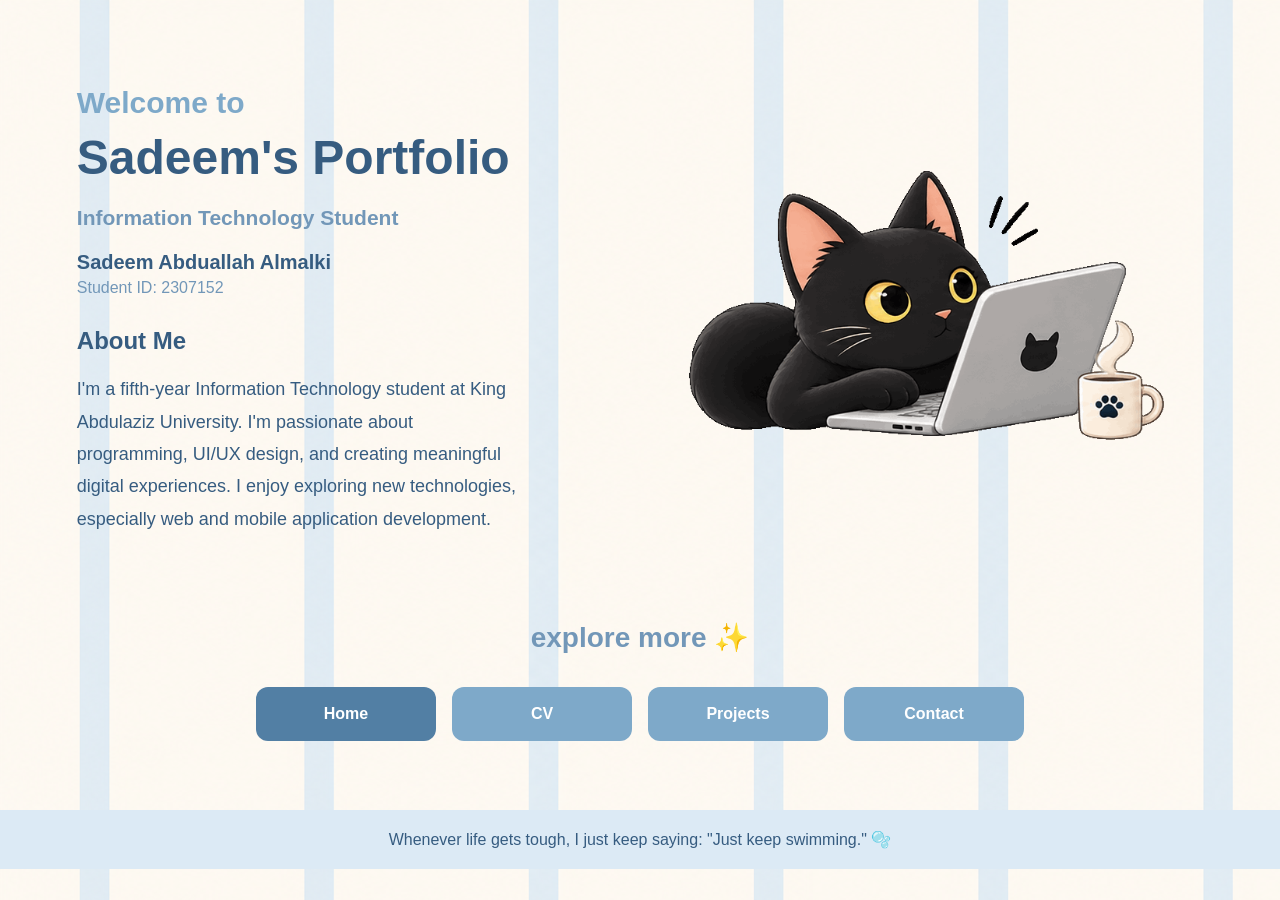
==== 2307152/index.html @ 3858bbac "Add files via upload" ====
<!DOCTYPE html>
<html lang="en">

<head>
    <meta charset="UTF-8">
    <meta name="viewport" content="width=device-width, initial-scale=1.0">

    <!-- Page Title -->
    <title>Home | Sadeem's Portfolio</title>

    <!-- External CSS File -->
    <link rel="stylesheet" href="style.css">
</head>

<body>

    <main class="home-page">

        <!-- Animated Cat Image -->
        <div class="welcome-image">
            <img src="images/cat-laptop.gif"
                 alt="Black cat using a laptop">
        </div>

        <!-- Welcome and About Me -->
        <section class="welcome-text">

            <h2>Welcome to</h2>

            <h1>Sadeem's Portfolio</h1>

            <h3>Information Technology Student</h3>

            <!-- Student Information -->
            <p class="student-name">
                Sadeem Abduallah Almalki
            </p>

            <p class="student-id">
                Student ID: 2307152
            </p>

            <!-- About Me -->
            <h3 class="about-title">About Me</h3>

            <p class="about-description">
                I'm a fifth-year Information Technology
                student at King Abdulaziz University.
                I'm passionate about programming,
                UI/UX design, and creating meaningful
                digital experiences. I enjoy exploring
                new technologies, especially web and
                mobile application development.
            </p>

        </section>

        <!-- explore More Section -->
        <section class="explore-section">

            <h2>explore more ✨</h2>

            <!-- page navigation buttons -->
            <nav class="home-navigation">

                <a href="index.html"
                   class="home-link current">Home</a>

                <a href="cv.html"
                   class="home-link">CV</a>

                <a href="labs.html"
                   class="home-link">Projects</a>

                <a href="contact.html"
                   class="home-link">Contact</a>

            </nav>

        </section>

    </main>

    <!-- Footer  -->
    <footer class="site-footer">
        <p>Whenever life gets tough, I just keep saying: "Just keep swimming." 🫧</p>
    </footer>


</body>
</html>
---- 2307152/style.css ----
/* general Website style */

* {
    box-sizing: border-box;
}

body {
    margin: 0;
    padding: 0;
    background-color: #FFF9F0;
    background-image: url("images/backGround.png");
    background-repeat: repeat;
    color: #365C80;
    font-family: Arial, sans-serif;
}

/* Navigation Bar -- shared among All Pages */

.site-header {
    background-color: #DCEAF5;
    padding: 20px 7%;
}

.navbar {
    display: flex;
    justify-content: space-between;
    align-items: center;
    flex-wrap: wrap;
}

.nav-logo h2 {
    color: #365C80;
    font-size: 23px;
    margin: 0;
}

.nav-logo p {
    color: #7297B8;
    font-size: 13px;
    margin-top: 5px;
    margin-bottom: 0;
}

.nav-links a {
    display: inline-block;
    color: #365C80;
    text-decoration: none;
    font-weight: bold;
    margin-left: 25px;
}

.nav-links a:hover {
    color: #527FA4;
    text-decoration: underline;
}

.nav-links .active {
    color: #527FA4;
    text-decoration: underline;
}



/* profile picture -- cv , contact and labs pages */

.profile-photo {
    width: 150px;
    height: 150px;
    border-radius: 50%;
    border: 4px solid #7EA9C9;
    object-fit: cover;
    margin-bottom: 15px;
}

/* footer -- shared among all pages*/

.site-footer {
    background-color: #DCEAF5;
    color: #365C80;
    text-align: center;
    padding: 20px;
}

.site-footer p {
    margin: 0;
}


/*-- home page layout --*/

.home-page {
    min-height: 90vh;
    padding: 50px 6%;
    display: flex;
    flex-direction: row-reverse;
    align-items: center;
    justify-content: space-between;
    flex-wrap: wrap;
}


/* -animated Cat- */

.welcome-image {
    width: 50%;
    text-align: center;
}

.welcome-image img {
    width: 100%;
    max-width: 950px;
    height: auto;
    border-radius: 15px;
}


/*  -Welcome Text- */

.welcome-text {
    width: 40%;
}

.welcome-text h2 {
    font-size: 30px;
    color: #7EA9C9;
    margin-bottom: 10px;
}

.welcome-text h1 {
    font-size: 48px;
    color: #365C80;
    margin-top: 0;
    margin-bottom: 20px;
}

.welcome-text h3 {
    font-size: 21px;
    color: #7297B8;
}


/* -student Information- */

.student-name {
    font-size: 20px;
    font-weight: bold;
    margin-bottom: 5px;
}

.student-id {
    font-size: 16px;
    color: #7297B8;
    margin-top: 0;
}


/* -About Me-*/

.welcome-text .about-title {
    color: #365C80;
    font-size: 24px;
    margin-top: 30px;
    margin-bottom: 10px;
}

.about-description {
    font-size: 18px;
    line-height: 1.8;
    max-width: 500px;
}


/*  -explore more section- */

.explore-section {
    width: 100%;
    text-align: center;
    margin-top: 45px;
}

.explore-section h2 {
    font-size: 28px;
    color: #7297B8;
    margin-top: 0;
    margin-bottom: 25px;
}


/* -home navigation Buttons-   */

.home-navigation {
    width: 100%;
    display: flex;
    justify-content: center;
    flex-wrap: wrap;
}

.home-link {
    display: inline-block;
    background-color: #7EA9C9;
    color: white;
    text-decoration: none;
    padding: 18px 35px;
    border-radius: 12px;
    font-weight: bold;
    text-align: center;
    min-width: 180px;
    margin: 8px;
}

.home-link:hover {
    background-color: #527FA4;
}

.home-link.current {
    background-color: #527FA4;
}


/* --- home page Responsive design , so website can apply to screen for different sizes---*/

@media (max-width: 768px) {

    /* -Home Page- */

    .home-page {
        flex-direction: column;
        padding: 35px 6%;
        text-align: center;
    }

    /* -animated Cat- */

    .welcome-image {
        width: 100%;
        margin-bottom: 30px;
    }

    .welcome-image img {
        max-width: 500px;
    }

    /* -Welcome Text- */

    .welcome-text {
        width: 100%;
    }

    .welcome-text h1 {
        font-size: 36px;
    }

    .welcome-text h2 {
        font-size: 26px;
    }

    .welcome-text h3 {
        font-size: 18px;
    }

    .student-name {
        font-size: 19px;
    }

    /* -about me- */

    .welcome-text .about-title {
        font-size: 22px;
    }

    .about-description {
        font-size: 16px;
        margin-left: auto;
        margin-right: auto;
    }

    /* -explore more- */

    .explore-section {
        margin-top: 35px;
    }

    .explore-section h2 {
        font-size: 25px;
    }

    .home-link {
        min-width: 120px;
        padding: 12px 18px;
        margin: 5px;
    }

}


/* --- main layout of the cv page --- */

.cv-page {
    display: flex;
    justify-content: space-between;
    align-items: flex-start;
    padding: 35px 7%;
    max-width: 1400px;
    margin-left: auto;
    margin-right: auto;
}


/* - left sidebar- */

.cv-sidebar {
    width: 24%;
    background-color: white;
    padding: 25px 18px;
    border-radius: 15px;
    text-align: center;
}




/* -sidebar navigation buttons- */

.cv-section-buttons a {
    display: block;
    background-color: #7EA9C9;
    color: white;
    text-decoration: none;
    font-weight: bold;
    padding: 12px;
    margin-bottom: 8px;
    border-radius: 9px;
}

.cv-section-buttons a:hover {
    background-color: #527FA4;
}


/* - Personal information -*/

.cv-info {
    margin-top: 25px;
}

.cv-info h3 {
    color: #365C80;
    font-size: 22px;
    border-bottom: 2px solid #DCEAF5;
    padding-bottom: 12px;
}

.cv-info p {
    color: #365C80;
    font-size: 13px;
    line-height: 1.8;
    overflow-wrap: break-word;
}

.cv-info a {
    color: #527FA4;
    text-decoration: none;
}

.cv-info a:hover {
    text-decoration: underline;
}


/* - CV main content- */

.cv-content {
    width: 73%;
    background-color: white;
    padding: 30px;
    border-radius: 15px;
}


/* - CV Sections - */

.cv-section {
    margin-bottom: 35px;
}

.cv-section h2 {
    color: #365C80;
    font-size: 24px;
    border-bottom: 2px solid #DCEAF5;
    padding-bottom: 12px;
    margin-top: 0;
}

.cv-section h3 {
    color: #7297B8;
    font-size: 19px;
    margin-top: 22px;
    margin-bottom: 10px;
}

.cv-section p {
    color: #365C80;
    font-size: 16px;
    line-height: 1.8;
}

.cv-section ul {
    padding-left: 22px;
}

.cv-section li {
    color: #365C80;
    font-size: 16px;
    line-height: 1.9;
    margin-bottom: 5px;
}


/*--Navigation Bar responsive design - All pages--*/
.navbar {
    flex-direction: column;
    text-align: center;
}

.nav-links {
    margin-top: 20px;
}

.nav-links a {
    margin: 7px;
}

/* --CV and contact page Responsive Design-- */

@media (max-width: 768px) {

    /* navigation bar */

    .cv-navbar {
        flex-direction: column;
        text-align: center;
    }

    .cv-nav-links {
        margin-top: 20px;
    }

    .cv-nav-links a {
        margin: 7px;
    }

    /* cv Main Layout */

    .cv-page {
        flex-direction: column;
        padding: 25px 5%;
    }

    /* sidebar */

    .cv-sidebar {
        width: 100%;
        margin-bottom: 25px;
    }

    .profile-photo {
        width: 140px;
        height: 140px;
    }

    .cv-section-buttons a {
        padding: 12px;
    }

    /* cv main Content */

    .cv-content {
        width: 100%;
        padding: 22px;
    }

    .cv-section h2 {
        font-size: 21px;
    }

    .cv-section h3 {
        font-size: 18px;
    }

    .cv-section p,
    .cv-section li {
        font-size: 15px;
    }

/* contact page responsive */

.contact-page {
    flex-direction: column;
    width: 92%;
    margin: 30px auto;
}

.contact-sidebar {
    width: 100%;
    margin-bottom: 25px;
}

.contact-content {
    width: 100%;
    padding: 22px;
}

.contact-content h2 {
    font-size: 22px;
}

.send-button {
    width: 100%;
}

.message-type label {
    display: inline-block;
    margin-top: 10px;
}

}

/* ----- contact page style ---- */


/* contact page layout */

.contact-page {
    width: 90%;
    max-width: 1200px;
    margin: 40px auto;
    display: flex;
    justify-content: space-between;
    align-items: flex-start;
}


/* contact sidebar */

.contact-sidebar {
    width: 30%;
    text-align: center;
}





/* contact information box */

.contact-info-box {
    background-color: #DCEAF5;
    padding: 25px 20px;
    border-radius: 15px;
}


/* contact information title */

.contact-info-box h2 {
    font-size: 24px;
    color: #365C80;
    border-bottom: 2px dashed white;
    padding-bottom: 15px;
    margin-top: 0;
}


/* contact information text */

.contact-info-box p {
    font-size: 15px;
    line-height: 1.6;
    margin-bottom: 10px;
}

.contact-info-box a {
    color: #527FA4;
    text-decoration: none;
    overflow-wrap: break-word;
}

.contact-info-box a:hover {
    text-decoration: underline;
}


/* social links this design shared among all pages that implement social links*/

.contact-social-links {
    margin-top: 25px;
}

.contact-social-links a {
    display: inline-block;
    margin: 5px;
    text-decoration: none;
}

/* social icons */

.social-icon {
    width: 55px;
    height: 55px;
    border-radius: 10px;
}

/* social icons hover */

.social-icon:hover {
    filter: brightness(0.85);
}

/* contact form card */

.contact-content {
    width: 67%;
    background-color: white;
    padding: 30px;
    border-radius: 15px;
}


/* contact form title */

.contact-content h2 {
    font-size: 24px;
    color: #365C80;
    border-bottom: 2px dashed #DCEAF5;
    padding-bottom: 15px;
    margin-top: 0;
}

.contact-content p {
    color: #7297B8;
    font-size: 15px;
    line-height: 1.6;
    margin-bottom: 25px;
}


/* form labels */

.contact-content form > label {
    display: block;
    font-size: 16px;
    margin-top: 18px;
    margin-bottom: 8px;
}


/* form input fields */

.contact-content input[type="text"],
.contact-content input[type="email"],
.contact-content textarea {
    width: 100%;
    padding: 12px;
    border: 1px solid #DCEAF5;
    border-left: 4px solid #7EA9C9;
    border-radius: 10px;
    font-family: Arial, sans-serif;
    font-size: 16px;
    color: #365C80;
}


/* form focus */

.contact-content input:focus,
.contact-content textarea:focus {
    outline-color: #7EA9C9;
}


/* message textarea */

.contact-content textarea {
    resize: vertical;
}


/* message type */

.message-type {
    margin-top: 20px;
    margin-bottom: 20px;
    font-size: 15px;
}

.message-type label {
    margin-left: 12px;
}

.message-type input {
    accent-color: #7EA9C9;
}


/* send button */

.send-button {
    background-color: #7EA9C9;
    color: white;
    border: none;
    padding: 13px 45px;
    border-radius: 10px;
    font-size: 16px;
    font-weight: bold;
    cursor: pointer;
}

.send-button:hover {
    background-color: #527FA4;
}


/* ----- contact page responsive ----- */

@media (max-width: 768px) {

    /* contact page layout */

    .contact-page {
        flex-direction: column;
        width: 92%;
        margin: 30px auto;
    }

    /* contact sidebar */

    .contact-sidebar {
        width: 100%;
        margin-bottom: 25px;
    }

    /* contact form card */

    .contact-content {
        width: 100%;
        padding: 22px;
    }

    /* contact form title */

    .contact-content h2 {
        font-size: 22px;
    }

    /* message type */

    .message-type label {
        display: inline-block;
        margin-top: 10px;
    }

    /* send button */

    .send-button {
        width: 100%;
    }

}


/* ----- projects page style ----- */

/* projects page layout */

.projects-page {
    width: 90%;
    max-width: 1200px;
    min-height: 75vh;
    margin: 40px auto;
    display: flex;
    justify-content: space-between;
    align-items: flex-start;
}


/* projects sidebar */

.projects-sidebar {
    width: 28%;
    background-color: white;
    padding: 25px 20px;
    border-radius: 15px;
    text-align: center;
}





/* sidebar headings */

.projects-sidebar h2 {
    font-size: 22px;
    color: #365C80;
    border-bottom: 2px dashed #DCEAF5;
    padding-bottom: 12px;
    margin-top: 20px;
}


/* quick links */

.projects-quick-links a {
    display: block;
    background-color: #DCEAF5;
    color: #365C80;
    text-decoration: none;
    font-weight: bold;
    padding: 12px;
    margin-bottom: 8px;
    border-radius: 9px;
}

.projects-quick-links a:hover {
    background-color: #7EA9C9;
    color: white;
}


/* portfolio links */

.projects-portfolio-links a {
    display: block;
    color: #527FA4;
    text-decoration: none;
    padding: 8px;
}

.projects-portfolio-links a:hover {
    text-decoration: underline;
}


/* github icon */

.projects-portfolio-links .social-icon {
    margin-top: 12px;
}


/* projects main content */

.projects-content {
    width: 69%;
    background-color: white;
    padding: 30px;
    border-radius: 15px;
}


/* labs and projects sections */

.projects-section {
    margin-bottom: 35px;
}

.projects-section h2 {
    color: #365C80;
    font-size: 24px;
    margin-top: 0;
    padding-bottom: 12px;
    border-bottom: 2px dashed #DCEAF5;
}


/* tables */

.projects-table-container {
    width: 100%;
}

.projects-table {
    width: 100%;
    text-align: center;
}


/* table headings */

.projects-table th {
    background-color: #7EA9C9;
    color: white;
    padding: 14px 10px;
    font-size: 15px;
}


/* table cells */

.projects-table td {
    padding: 14px 10px;
    border-bottom: 1px solid #DCEAF5;
    color: #365C80;
    font-size: 14px;
    line-height: 1.6;
}


/* alternating table rows */

.projects-table tbody tr:nth-child(even) {
    background-color: #EDF5FA;
}


/* table links */

.projects-table a {
    color: #527FA4;
    text-decoration: none;
    font-weight: bold;
}

.projects-table a:hover {
    text-decoration: underline;
}


/* ----- labs page responsive ----- */

@media (max-width: 768px) {

    /* projects page layout */

    .projects-page {
        flex-direction: column;
        width: 92%;
        margin: 30px auto;
    }

    /* sidebar */

    .projects-sidebar {
        width: 100%;
        margin-bottom: 25px;
    }

    /* main content */

    .projects-content {
        width: 100%;
        padding: 20px;
    }

    /* section headings */

    .projects-section h2 {
        font-size: 21px;
    }

    /* tables */

    .projects-table th,
    .projects-table td {
        font-size: 12px;
        padding: 10px 6px;
    }

}
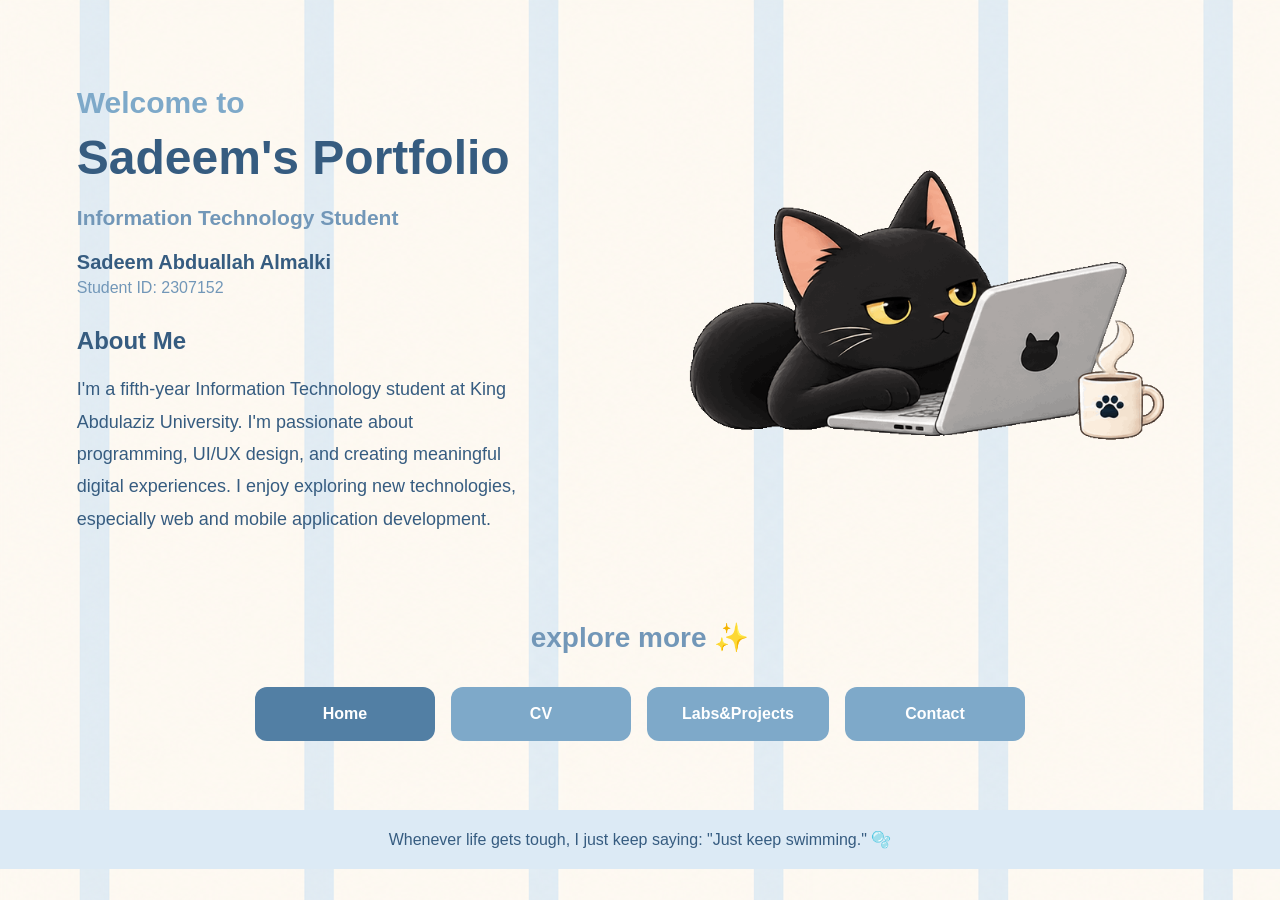
==== commit f2b2e418: "Update index.html" ====
--- a/2307152/index.html
+++ b/2307152/index.html
@@ -72,7 +72,7 @@
                    class="home-link">CV</a>
 
                 <a href="labs.html"
-                   class="home-link">Projects</a>
+                   class="home-link">Labs&Projects</a>
 
                 <a href="contact.html"
                    class="home-link">Contact</a>
